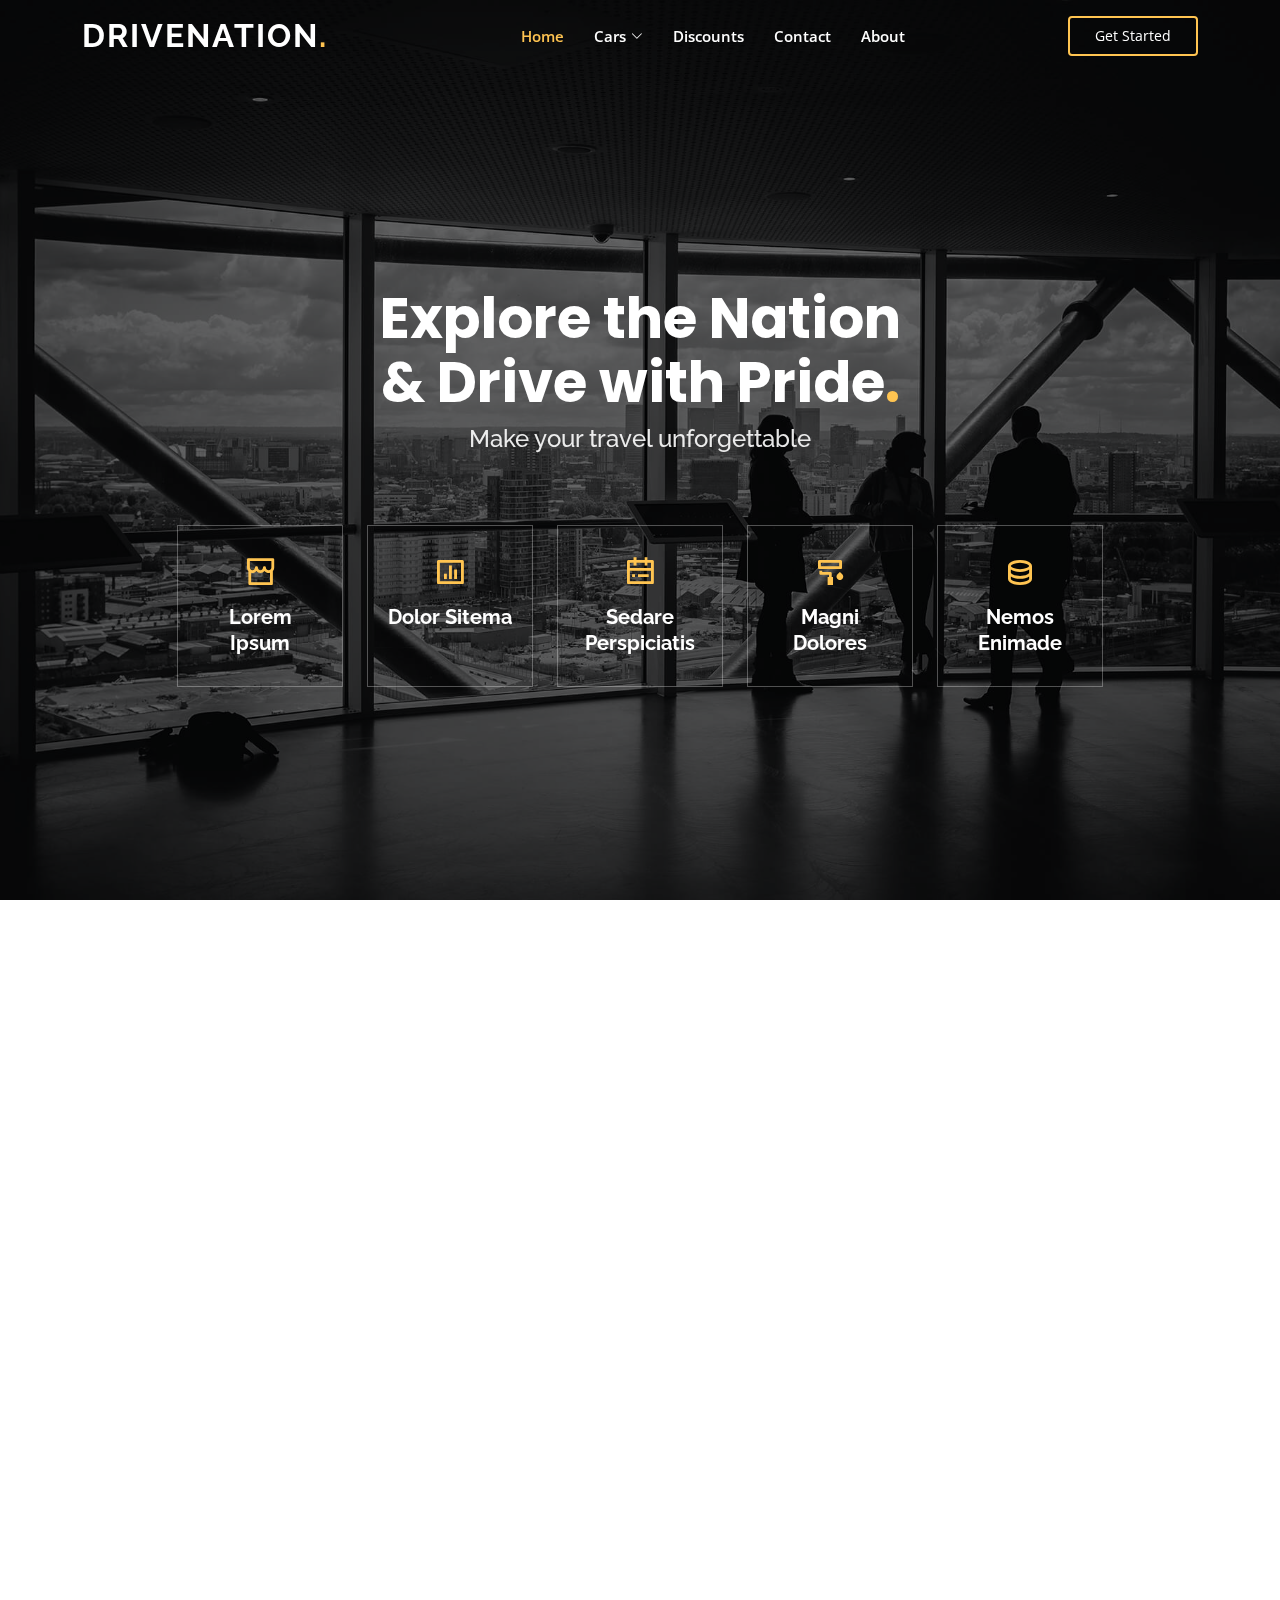
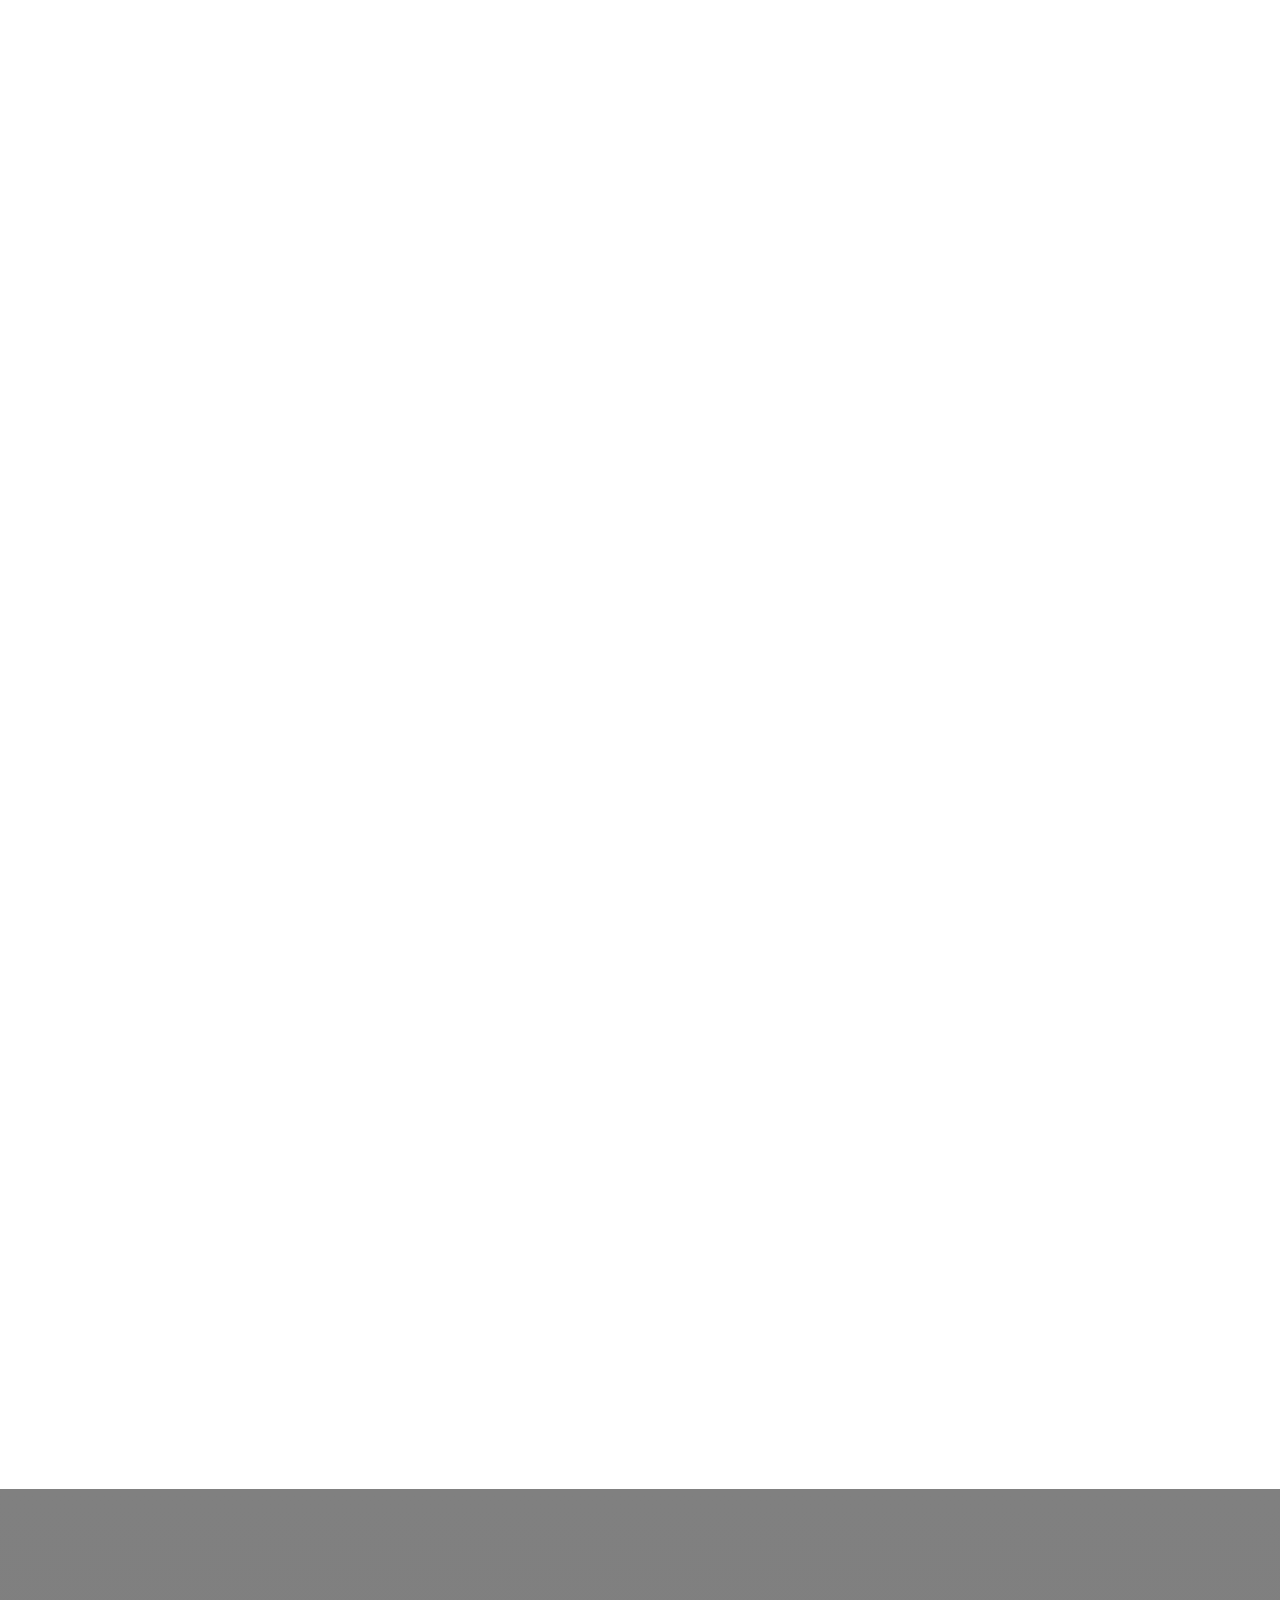
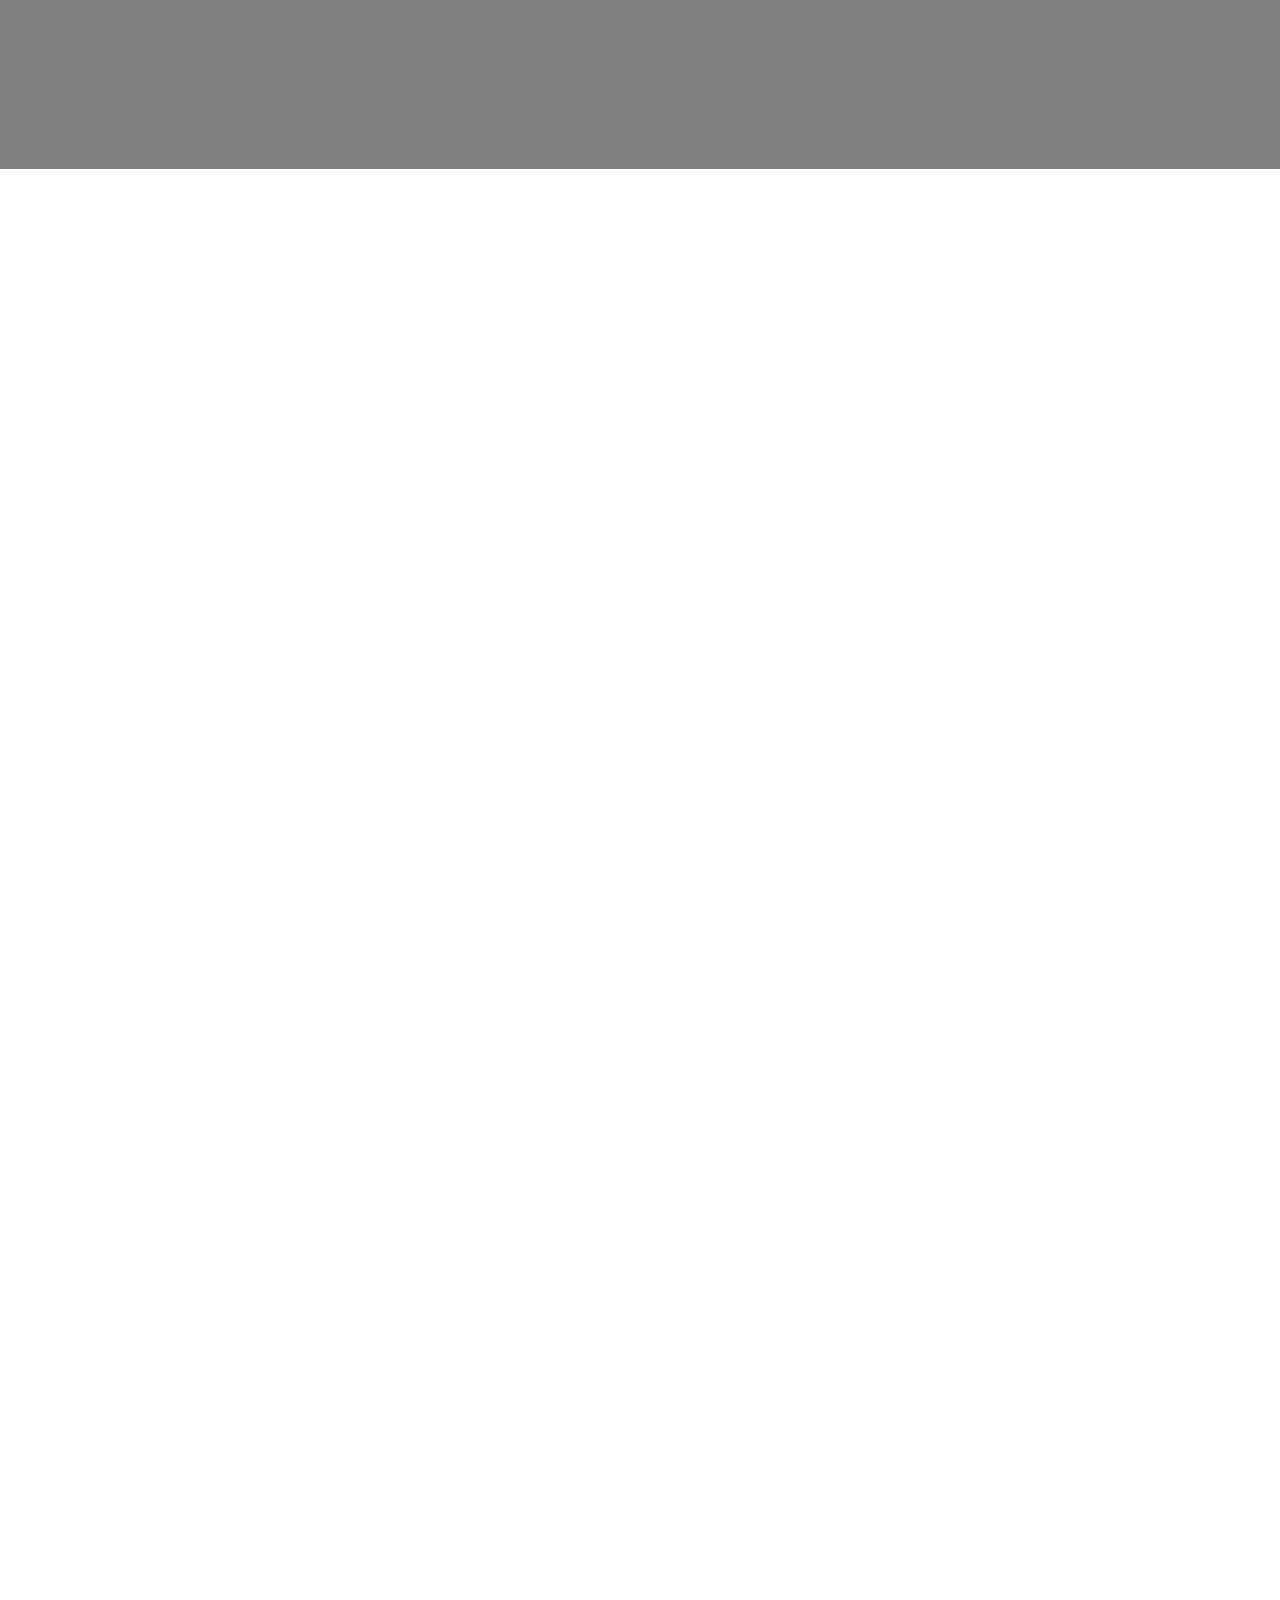
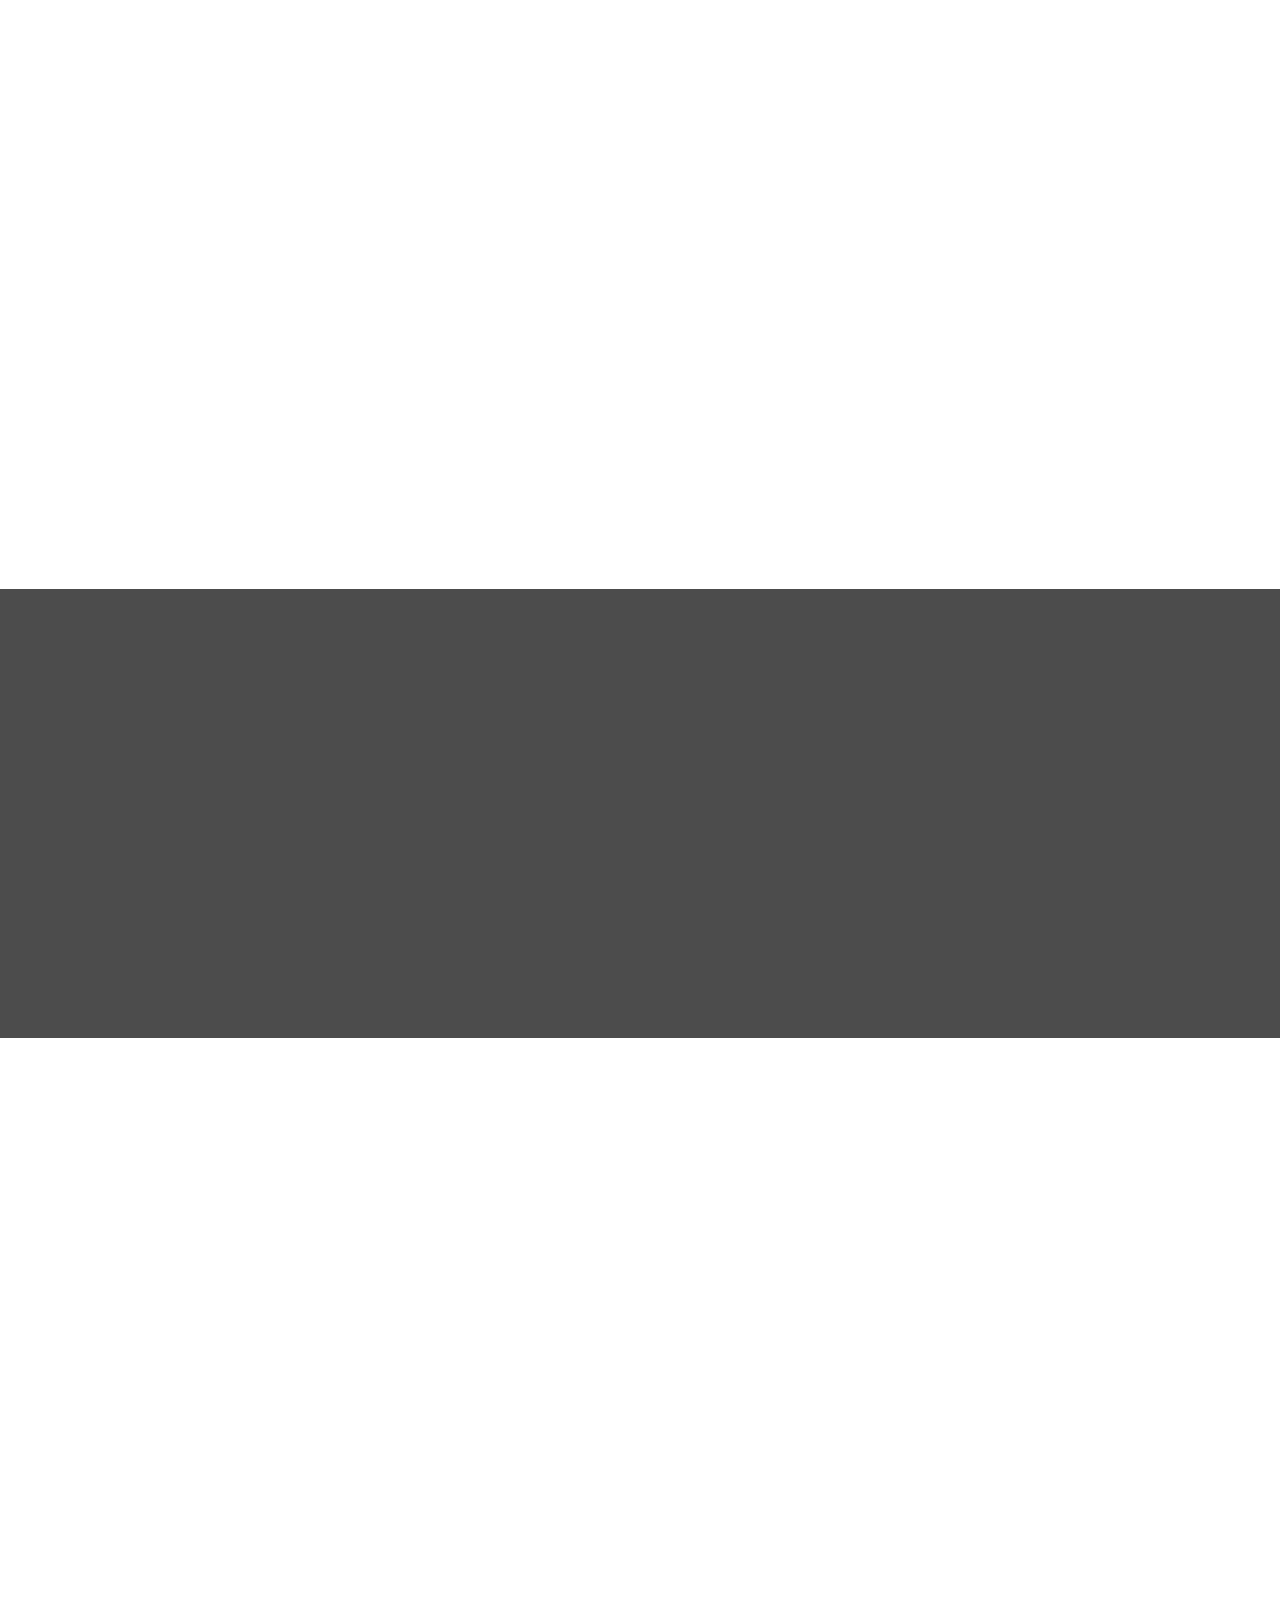
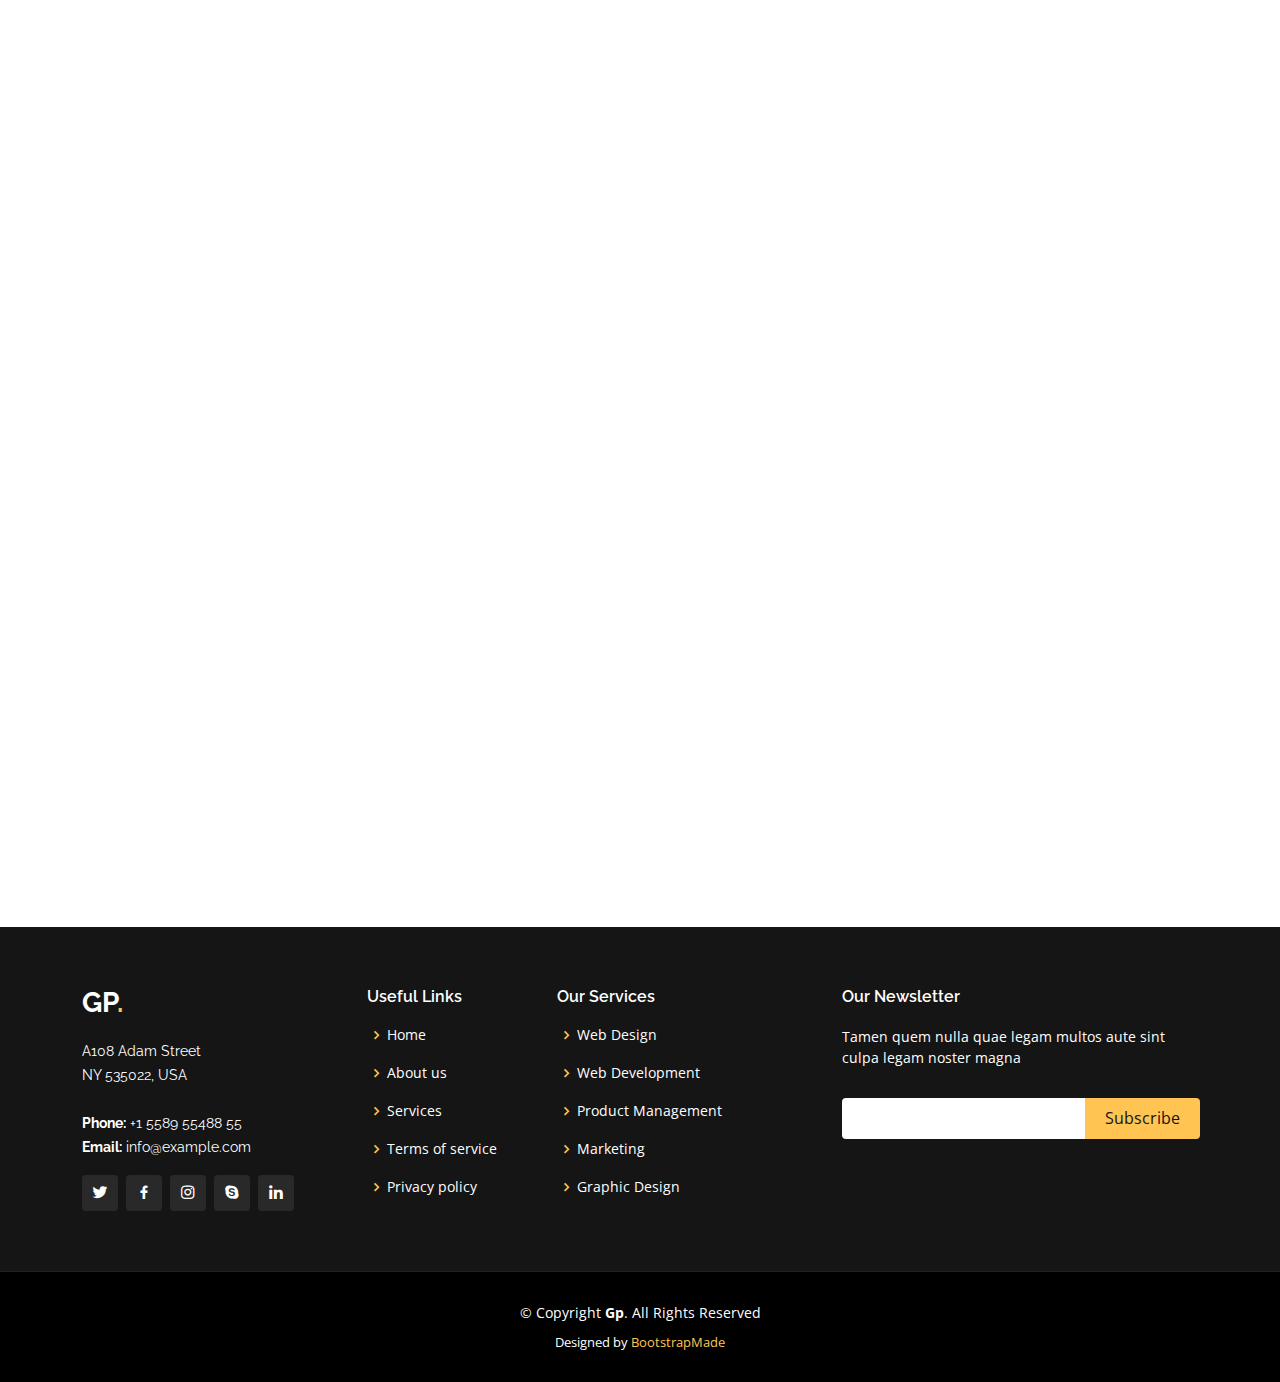
==== landingPageTemplate/index.html @ 767bc6c0 "Added Bootstrap for Landing Page" ====
<!DOCTYPE html>
<html lang="en">

<head>
  <meta charset="utf-8">
  <meta content="width=device-width, initial-scale=1.0" name="viewport">

  <title>Gp Bootstrap Template - Index</title>
  <meta content="" name="description">
  <meta content="" name="keywords">

  <!-- Favicons -->
  <link href="assets/img/favicon.png" rel="icon">
  <link href="assets/img/apple-touch-icon.png" rel="apple-touch-icon">

  <!-- Google Fonts -->
  <link href="https://fonts.googleapis.com/css?family=Open+Sans:300,300i,400,400i,600,600i,700,700i|Raleway:300,300i,400,400i,500,500i,600,600i,700,700i|Poppins:300,300i,400,400i,500,500i,600,600i,700,700i" rel="stylesheet">

  <!-- Vendor CSS Files -->
  <link href="assets/vendor/aos/aos.css" rel="stylesheet">
  <link href="assets/vendor/bootstrap/css/bootstrap.min.css" rel="stylesheet">
  <link href="assets/vendor/bootstrap-icons/bootstrap-icons.css" rel="stylesheet">
  <link href="assets/vendor/boxicons/css/boxicons.min.css" rel="stylesheet">
  <link href="assets/vendor/glightbox/css/glightbox.min.css" rel="stylesheet">
  <link href="assets/vendor/remixicon/remixicon.css" rel="stylesheet">
  <link href="assets/vendor/swiper/swiper-bundle.min.css" rel="stylesheet">

  <!-- Template Main CSS File -->
  <link href="assets/css/style.css" rel="stylesheet">

  <!-- =======================================================
  * Template Name: Gp
  * Updated: Mar 10 2023 with Bootstrap v5.2.3
  * Template URL: https://bootstrapmade.com/gp-free-multipurpose-html-bootstrap-template/
  * Author: BootstrapMade.com
  * License: https://bootstrapmade.com/license/
  ======================================================== -->
</head>

<body>

  <!-- ======= Header ======= -->
  <header id="header" class="fixed-top ">
    <div class="container d-flex align-items-center justify-content-lg-between">

      <h1 class="logo me-auto me-lg-0"><a href="index.html">DRIVENATION<span>.</span></a></h1>
      <!-- Uncomment below if you prefer to use an image logo -->
      <!-- <a href="index.html" class="logo me-auto me-lg-0"><img src="assets/img/logo.png" alt="" class="img-fluid"></a>-->

      <!--<nav id="navbar" class="navbar order-last order-lg-0">
        <ul>
          <li><a class="nav-link scrollto active" href="#hero">Home</a></li>
          <li><a class="nav-link scrollto" href="#about">About</a></li>
          <li><a class="nav-link scrollto" href="#services">Services</a></li>
          <li><a class="nav-link scrollto " href="#portfolio">Portfolio</a></li>
          <li><a class="nav-link scrollto" href="#team">Team</a></li>
          <li class="dropdown"><a href="#"><span>Drop Down</span> <i class="bi bi-chevron-down"></i></a>
            <ul>
              <li><a href="#">Drop Down 1</a></li>
              <li class="dropdown"><a href="#"><span>Deep Drop Down</span> <i class="bi bi-chevron-right"></i></a>
                <ul>
                  <li><a href="#">Deep Drop Down 1</a></li>
                  <li><a href="#">Deep Drop Down 2</a></li>
                  <li><a href="#">Deep Drop Down 3</a></li>
                  <li><a href="#">Deep Drop Down 4</a></li>
                  <li><a href="#">Deep Drop Down 5</a></li>
                </ul>
              </li>
              <li><a href="#">Drop Down 2</a></li>
              <li><a href="#">Drop Down 3</a></li>
              <li><a href="#">Drop Down 4</a></li>
            </ul>
          </li>
          <li><a class="nav-link scrollto" href="#contact">Contact</a></li>
        </ul>
        <i class="bi bi-list mobile-nav-toggle"></i>
      </nav> --> <!-- .navbar -->

      <!--<a href="#about" class="get-started-btn scrollto">Get Started</a>-->

    <!--</div>-->
 <!--  </header>End Header  ovdje je kraj njihovog-->
 <!--kako sam ja zamislila sad nase-->

      <nav id="navbar" class="navbar order-last order-lg-0">
        <ul>
          <li><a class="nav-link scrollto active" href="#hero">Home</a></li>
          <li class="dropdown"><a href="#"><span>Cars</span> <i class="bi bi-chevron-down"></i></a>
            <ul>
              <li><a href="#">Hatchback</a></li>
              <li><a href="#">Sedan</a></li>
              <li><a href="#">Wagon</a></li>
              <li><a href="#">Minivan</a></li>
              <li><a href="#">SUV</a></li>
            </ul>
          </li>
          <li><a class="nav-link scrollto " href="#discounts">Discounts</a></li>
          <li><a class="nav-link scrollto" href="#contact">Contact</a></li>
          <li><a class="nav-link scrollto" href="#about">About</a></li>
        </ul>
        <i class="bi bi-list mobile-nav-toggle"></i>
      </nav> <!-- .navbar -->

      <a href="#about" class="get-started-btn scrollto">Get Started</a>

    </div>
</header> <!-- End Header-->

  <!-- ======= Hero Section ======= -->
  <section id="hero" class="d-flex align-items-center justify-content-center">
    <div class="container" data-aos="fade-up">

      <div class="row justify-content-center" data-aos="fade-up" data-aos-delay="150">
        <div class="col-xl-6 col-lg-8">
          <h1>Explore the Nation & Drive with Pride<span>.</span></h1>
          <h2>Make your travel unforgettable</h2>
        </div>
      </div>

      <div class="row gy-4 mt-5 justify-content-center" data-aos="zoom-in" data-aos-delay="250">
        <div class="col-xl-2 col-md-4">
          <div class="icon-box">
            <i class="ri-store-line"></i>
            <h3><a href="">Lorem Ipsum</a></h3>
          </div>
        </div>
        <div class="col-xl-2 col-md-4">
          <div class="icon-box">
            <i class="ri-bar-chart-box-line"></i>
            <h3><a href="">Dolor Sitema</a></h3>
          </div>
        </div>
        <div class="col-xl-2 col-md-4">
          <div class="icon-box">
            <i class="ri-calendar-todo-line"></i>
            <h3><a href="">Sedare Perspiciatis</a></h3>
          </div>
        </div>
        <div class="col-xl-2 col-md-4">
          <div class="icon-box">
            <i class="ri-paint-brush-line"></i>
            <h3><a href="">Magni Dolores</a></h3>
          </div>
        </div>
        <div class="col-xl-2 col-md-4">
          <div class="icon-box">
            <i class="ri-database-2-line"></i>
            <h3><a href="">Nemos Enimade</a></h3>
          </div>
        </div>
      </div>

    </div>
  </section><!-- End Hero -->

  <main id="main">

    <!-- ======= About Section ======= -->
    <section id="about" class="about">
      <div class="container" data-aos="fade-up">

        <div class="row">
          <div class="col-lg-6 order-1 order-lg-2" data-aos="fade-left" data-aos-delay="100">
            <img src="assets/img/about.jpg" class="img-fluid" alt="">
          </div>
          <div class="col-lg-6 pt-4 pt-lg-0 order-2 order-lg-1 content" data-aos="fade-right" data-aos-delay="100">
            <h3>Voluptatem dignissimos provident quasi corporis voluptates sit assumenda.</h3>
            <p class="fst-italic">
              Lorem ipsum dolor sit amet, consectetur adipiscing elit, sed do eiusmod tempor incididunt ut labore et dolore
              magna aliqua.
            </p>
            <ul>
              <li><i class="ri-check-double-line"></i> Ullamco laboris nisi ut aliquip ex ea commodo consequat.</li>
              <li><i class="ri-check-double-line"></i> Duis aute irure dolor in reprehenderit in voluptate velit.</li>
              <li><i class="ri-check-double-line"></i> Ullamco laboris nisi ut aliquip ex ea commodo consequat. Duis aute irure dolor in reprehenderit in voluptate trideta storacalaperda mastiro dolore eu fugiat nulla pariatur.</li>
            </ul>
            <p>
              Ullamco laboris nisi ut aliquip ex ea commodo consequat. Duis aute irure dolor in reprehenderit in voluptate
              velit esse cillum dolore eu fugiat nulla pariatur. Excepteur sint occaecat cupidatat non proident
            </p>
          </div>
        </div>

      </div>
    </section><!-- End About Section -->

    <!-- ======= Clients Section ======= -->
    <section id="clients" class="clients">
      <div class="container" data-aos="zoom-in">

        <div class="clients-slider swiper">
          <div class="swiper-wrapper align-items-center">
            <div class="swiper-slide"><img src="assets/img/clients/client-1.png" class="img-fluid" alt=""></div>
            <div class="swiper-slide"><img src="assets/img/clients/client-2.png" class="img-fluid" alt=""></div>
            <div class="swiper-slide"><img src="assets/img/clients/client-3.png" class="img-fluid" alt=""></div>
            <div class="swiper-slide"><img src="assets/img/clients/client-4.png" class="img-fluid" alt=""></div>
            <div class="swiper-slide"><img src="assets/img/clients/client-5.png" class="img-fluid" alt=""></div>
            <div class="swiper-slide"><img src="assets/img/clients/client-6.png" class="img-fluid" alt=""></div>
            <div class="swiper-slide"><img src="assets/img/clients/client-7.png" class="img-fluid" alt=""></div>
            <div class="swiper-slide"><img src="assets/img/clients/client-8.png" class="img-fluid" alt=""></div>
          </div>
          <div class="swiper-pagination"></div>
        </div>

      </div>
    </section><!-- End Clients Section -->

    <!-- ======= Features Section ======= -->
    <section id="features" class="features">
      <div class="container" data-aos="fade-up">

        <div class="row">
          <div class="image col-lg-6" style='background-image: url("assets/img/features.jpg");' data-aos="fade-right"></div>
          <div class="col-lg-6" data-aos="fade-left" data-aos-delay="100">
            <div class="icon-box mt-5 mt-lg-0" data-aos="zoom-in" data-aos-delay="150">
              <i class="bx bx-receipt"></i>
              <h4>Est labore ad</h4>
              <p>Consequuntur sunt aut quasi enim aliquam quae harum pariatur laboris nisi ut aliquip</p>
            </div>
            <div class="icon-box mt-5" data-aos="zoom-in" data-aos-delay="150">
              <i class="bx bx-cube-alt"></i>
              <h4>Harum esse qui</h4>
              <p>Excepteur sint occaecat cupidatat non proident, sunt in culpa qui officia deserunt</p>
            </div>
            <div class="icon-box mt-5" data-aos="zoom-in" data-aos-delay="150">
              <i class="bx bx-images"></i>
              <h4>Aut occaecati</h4>
              <p>Aut suscipit aut cum nemo deleniti aut omnis. Doloribus ut maiores omnis facere</p>
            </div>
            <div class="icon-box mt-5" data-aos="zoom-in" data-aos-delay="150">
              <i class="bx bx-shield"></i>
              <h4>Beatae veritatis</h4>
              <p>Expedita veritatis consequuntur nihil tempore laudantium vitae denat pacta</p>
            </div>
          </div>
        </div>

      </div>
    </section><!-- End Features Section -->

    <!-- ======= Services Section ======= -->
    <section id="services" class="services">
      <div class="container" data-aos="fade-up">

        <div class="section-title">
          <h2>Services</h2>
          <p>Check our Services</p>
        </div>

        <div class="row">
          <div class="col-lg-4 col-md-6 d-flex align-items-stretch" data-aos="zoom-in" data-aos-delay="100">
            <div class="icon-box">
              <div class="icon"><i class="bx bxl-dribbble"></i></div>
              <h4><a href="">Lorem Ipsum</a></h4>
              <p>Voluptatum deleniti atque corrupti quos dolores et quas molestias excepturi</p>
            </div>
          </div>

          <div class="col-lg-4 col-md-6 d-flex align-items-stretch mt-4 mt-md-0" data-aos="zoom-in" data-aos-delay="200">
            <div class="icon-box">
              <div class="icon"><i class="bx bx-file"></i></div>
              <h4><a href="">Sed ut perspiciatis</a></h4>
              <p>Duis aute irure dolor in reprehenderit in voluptate velit esse cillum dolore</p>
            </div>
          </div>

          <div class="col-lg-4 col-md-6 d-flex align-items-stretch mt-4 mt-lg-0" data-aos="zoom-in" data-aos-delay="300">
            <div class="icon-box">
              <div class="icon"><i class="bx bx-tachometer"></i></div>
              <h4><a href="">Magni Dolores</a></h4>
              <p>Excepteur sint occaecat cupidatat non proident, sunt in culpa qui officia</p>
            </div>
          </div>

          <div class="col-lg-4 col-md-6 d-flex align-items-stretch mt-4" data-aos="zoom-in" data-aos-delay="100">
            <div class="icon-box">
              <div class="icon"><i class="bx bx-world"></i></div>
              <h4><a href="">Nemo Enim</a></h4>
              <p>At vero eos et accusamus et iusto odio dignissimos ducimus qui blanditiis</p>
            </div>
          </div>

          <div class="col-lg-4 col-md-6 d-flex align-items-stretch mt-4" data-aos="zoom-in" data-aos-delay="200">
            <div class="icon-box">
              <div class="icon"><i class="bx bx-slideshow"></i></div>
              <h4><a href="">Dele cardo</a></h4>
              <p>Quis consequatur saepe eligendi voluptatem consequatur dolor consequuntur</p>
            </div>
          </div>

          <div class="col-lg-4 col-md-6 d-flex align-items-stretch mt-4" data-aos="zoom-in" data-aos-delay="300">
            <div class="icon-box">
              <div class="icon"><i class="bx bx-arch"></i></div>
              <h4><a href="">Divera don</a></h4>
              <p>Modi nostrum vel laborum. Porro fugit error sit minus sapiente sit aspernatur</p>
            </div>
          </div>

        </div>

      </div>
    </section><!-- End Services Section -->

    <!-- ======= Cta Section ======= -->
    <section id="cta" class="cta">
      <div class="container" data-aos="zoom-in">

        <div class="text-center">
          <h3>Call To Action</h3>
          <p> Duis aute irure dolor in reprehenderit in voluptate velit esse cillum dolore eu fugiat nulla pariatur. Excepteur sint occaecat cupidatat non proident, sunt in culpa qui officia deserunt mollit anim id est laborum.</p>
          <a class="cta-btn" href="#">Call To Action</a>
        </div>

      </div>
    </section><!-- End Cta Section -->

    <!-- ======= Portfolio Section ======= -->
    <section id="portfolio" class="portfolio">
      <div class="container" data-aos="fade-up">

        <div class="section-title">
          <h2>Portfolio</h2>
          <p>Check our Portfolio</p>
        </div>

        <div class="row" data-aos="fade-up" data-aos-delay="100">
          <div class="col-lg-12 d-flex justify-content-center">
            <ul id="portfolio-flters">
              <li data-filter="*" class="filter-active">All</li>
              <li data-filter=".filter-app">App</li>
              <li data-filter=".filter-card">Card</li>
              <li data-filter=".filter-web">Web</li>
            </ul>
          </div>
        </div>

        <div class="row portfolio-container" data-aos="fade-up" data-aos-delay="200">

          <div class="col-lg-4 col-md-6 portfolio-item filter-app">
            <div class="portfolio-wrap">
              <img src="assets/img/portfolio/portfolio-1.jpg" class="img-fluid" alt="">
              <div class="portfolio-info">
                <h4>App 1</h4>
                <p>App</p>
                <div class="portfolio-links">
                  <a href="assets/img/portfolio/portfolio-1.jpg" data-gallery="portfolioGallery" class="portfolio-lightbox" title="App 1"><i class="bx bx-plus"></i></a>
                  <a href="portfolio-details.html" title="More Details"><i class="bx bx-link"></i></a>
                </div>
              </div>
            </div>
          </div>

          <div class="col-lg-4 col-md-6 portfolio-item filter-web">
            <div class="portfolio-wrap">
              <img src="assets/img/portfolio/portfolio-2.jpg" class="img-fluid" alt="">
              <div class="portfolio-info">
                <h4>Web 3</h4>
                <p>Web</p>
                <div class="portfolio-links">
                  <a href="assets/img/portfolio/portfolio-2.jpg" data-gallery="portfolioGallery" class="portfolio-lightbox" title="Web 3"><i class="bx bx-plus"></i></a>
                  <a href="portfolio-details.html" title="More Details"><i class="bx bx-link"></i></a>
                </div>
              </div>
            </div>
          </div>

          <div class="col-lg-4 col-md-6 portfolio-item filter-app">
            <div class="portfolio-wrap">
              <img src="assets/img/portfolio/portfolio-3.jpg" class="img-fluid" alt="">
              <div class="portfolio-info">
                <h4>App 2</h4>
                <p>App</p>
                <div class="portfolio-links">
                  <a href="assets/img/portfolio/portfolio-3.jpg" data-gallery="portfolioGallery" class="portfolio-lightbox" title="App 2"><i class="bx bx-plus"></i></a>
                  <a href="portfolio-details.html" title="More Details"><i class="bx bx-link"></i></a>
                </div>
              </div>
            </div>
          </div>

          <div class="col-lg-4 col-md-6 portfolio-item filter-card">
            <div class="portfolio-wrap">
              <img src="assets/img/portfolio/portfolio-4.jpg" class="img-fluid" alt="">
              <div class="portfolio-info">
                <h4>Card 2</h4>
                <p>Card</p>
                <div class="portfolio-links">
                  <a href="assets/img/portfolio/portfolio-4.jpg" data-gallery="portfolioGallery" class="portfolio-lightbox" title="Card 2"><i class="bx bx-plus"></i></a>
                  <a href="portfolio-details.html" title="More Details"><i class="bx bx-link"></i></a>
                </div>
              </div>
            </div>
          </div>

          <div class="col-lg-4 col-md-6 portfolio-item filter-web">
            <div class="portfolio-wrap">
              <img src="assets/img/portfolio/portfolio-5.jpg" class="img-fluid" alt="">
              <div class="portfolio-info">
                <h4>Web 2</h4>
                <p>Web</p>
                <div class="portfolio-links">
                  <a href="assets/img/portfolio/portfolio-5.jpg" data-gallery="portfolioGallery" class="portfolio-lightbox" title="Web 2"><i class="bx bx-plus"></i></a>
                  <a href="portfolio-details.html" title="More Details"><i class="bx bx-link"></i></a>
                </div>
              </div>
            </div>
          </div>

          <div class="col-lg-4 col-md-6 portfolio-item filter-app">
            <div class="portfolio-wrap">
              <img src="assets/img/portfolio/portfolio-6.jpg" class="img-fluid" alt="">
              <div class="portfolio-info">
                <h4>App 3</h4>
                <p>App</p>
                <div class="portfolio-links">
                  <a href="assets/img/portfolio/portfolio-6.jpg" data-gallery="portfolioGallery" class="portfolio-lightbox" title="App 3"><i class="bx bx-plus"></i></a>
                  <a href="portfolio-details.html" title="More Details"><i class="bx bx-link"></i></a>
                </div>
              </div>
            </div>
          </div>

          <div class="col-lg-4 col-md-6 portfolio-item filter-card">
            <div class="portfolio-wrap">
              <img src="assets/img/portfolio/portfolio-7.jpg" class="img-fluid" alt="">
              <div class="portfolio-info">
                <h4>Card 1</h4>
                <p>Card</p>
                <div class="portfolio-links">
                  <a href="assets/img/portfolio/portfolio-7.jpg" data-gallery="portfolioGallery" class="portfolio-lightbox" title="Card 1"><i class="bx bx-plus"></i></a>
                  <a href="portfolio-details.html" title="More Details"><i class="bx bx-link"></i></a>
                </div>
              </div>
            </div>
          </div>

          <div class="col-lg-4 col-md-6 portfolio-item filter-card">
            <div class="portfolio-wrap">
              <img src="assets/img/portfolio/portfolio-8.jpg" class="img-fluid" alt="">
              <div class="portfolio-info">
                <h4>Card 3</h4>
                <p>Card</p>
                <div class="portfolio-links">
                  <a href="assets/img/portfolio/portfolio-8.jpg" data-gallery="portfolioGallery" class="portfolio-lightbox" title="Card 3"><i class="bx bx-plus"></i></a>
                  <a href="portfolio-details.html" title="More Details"><i class="bx bx-link"></i></a>
                </div>
              </div>
            </div>
          </div>

          <div class="col-lg-4 col-md-6 portfolio-item filter-web">
            <div class="portfolio-wrap">
              <img src="assets/img/portfolio/portfolio-9.jpg" class="img-fluid" alt="">
              <div class="portfolio-info">
                <h4>Web 3</h4>
                <p>Web</p>
                <div class="portfolio-links">
                  <a href="assets/img/portfolio/portfolio-9.jpg" data-gallery="portfolioGallery" class="portfolio-lightbox" title="Web 3"><i class="bx bx-plus"></i></a>
                  <a href="portfolio-details.html" title="More Details"><i class="bx bx-link"></i></a>
                </div>
              </div>
            </div>
          </div>

        </div>

      </div>
    </section><!-- End Portfolio Section -->

    <!-- ======= Counts Section ======= -->
    <section id="counts" class="counts">
      <div class="container" data-aos="fade-up">

        <div class="row no-gutters">
          <div class="image col-xl-5 d-flex align-items-stretch justify-content-center justify-content-lg-start" data-aos="fade-right" data-aos-delay="100"></div>
          <div class="col-xl-7 ps-0 ps-lg-5 pe-lg-1 d-flex align-items-stretch" data-aos="fade-left" data-aos-delay="100">
            <div class="content d-flex flex-column justify-content-center">
              <h3>Voluptatem dignissimos provident quasi</h3>
              <p>
                Lorem ipsum dolor sit amet, consectetur adipiscing elit, sed do eiusmod tempor incididunt ut labore et dolore magna aliqua. Duis aute irure dolor in reprehenderit
              </p>
              <div class="row">
                <div class="col-md-6 d-md-flex align-items-md-stretch">
                  <div class="count-box">
                    <i class="bi bi-emoji-smile"></i>
                    <span data-purecounter-start="0" data-purecounter-end="65" data-purecounter-duration="2" class="purecounter"></span>
                    <p><strong>Happy Clients</strong> consequuntur voluptas nostrum aliquid ipsam architecto ut.</p>
                  </div>
                </div>

                <div class="col-md-6 d-md-flex align-items-md-stretch">
                  <div class="count-box">
                    <i class="bi bi-journal-richtext"></i>
                    <span data-purecounter-start="0" data-purecounter-end="85" data-purecounter-duration="2" class="purecounter"></span>
                    <p><strong>Projects</strong> adipisci atque cum quia aspernatur totam laudantium et quia dere tan</p>
                  </div>
                </div>

                <div class="col-md-6 d-md-flex align-items-md-stretch">
                  <div class="count-box">
                    <i class="bi bi-clock"></i>
                    <span data-purecounter-start="0" data-purecounter-end="35" data-purecounter-duration="4" class="purecounter"></span>
                    <p><strong>Years of experience</strong> aut commodi quaerat modi aliquam nam ducimus aut voluptate non vel</p>
                  </div>
                </div>

                <div class="col-md-6 d-md-flex align-items-md-stretch">
                  <div class="count-box">
                    <i class="bi bi-award"></i>
                    <span data-purecounter-start="0" data-purecounter-end="20" data-purecounter-duration="4" class="purecounter"></span>
                    <p><strong>Awards</strong> rerum asperiores dolor alias quo reprehenderit eum et nemo pad der</p>
                  </div>
                </div>
              </div>
            </div><!-- End .content-->
          </div>
        </div>

      </div>
    </section><!-- End Counts Section -->

    <!-- ======= Testimonials Section ======= -->
    <section id="testimonials" class="testimonials">
      <div class="container" data-aos="zoom-in">

        <div class="testimonials-slider swiper" data-aos="fade-up" data-aos-delay="100">
          <div class="swiper-wrapper">

            <div class="swiper-slide">
              <div class="testimonial-item">
                <img src="assets/img/testimonials/testimonials-1.jpg" class="testimonial-img" alt="">
                <h3>Saul Goodman</h3>
                <h4>Ceo &amp; Founder</h4>
                <p>
                  <i class="bx bxs-quote-alt-left quote-icon-left"></i>
                  Proin iaculis purus consequat sem cure digni ssim donec porttitora entum suscipit rhoncus. Accusantium quam, ultricies eget id, aliquam eget nibh et. Maecen aliquam, risus at semper.
                  <i class="bx bxs-quote-alt-right quote-icon-right"></i>
                </p>
              </div>
            </div><!-- End testimonial item -->

            <div class="swiper-slide">
              <div class="testimonial-item">
                <img src="assets/img/testimonials/testimonials-2.jpg" class="testimonial-img" alt="">
                <h3>Sara Wilsson</h3>
                <h4>Designer</h4>
                <p>
                  <i class="bx bxs-quote-alt-left quote-icon-left"></i>
                  Export tempor illum tamen malis malis eram quae irure esse labore quem cillum quid cillum eram malis quorum velit fore eram velit sunt aliqua noster fugiat irure amet legam anim culpa.
                  <i class="bx bxs-quote-alt-right quote-icon-right"></i>
                </p>
              </div>
            </div><!-- End testimonial item -->

            <div class="swiper-slide">
              <div class="testimonial-item">
                <img src="assets/img/testimonials/testimonials-3.jpg" class="testimonial-img" alt="">
                <h3>Jena Karlis</h3>
                <h4>Store Owner</h4>
                <p>
                  <i class="bx bxs-quote-alt-left quote-icon-left"></i>
                  Enim nisi quem export duis labore cillum quae magna enim sint quorum nulla quem veniam duis minim tempor labore quem eram duis noster aute amet eram fore quis sint minim.
                  <i class="bx bxs-quote-alt-right quote-icon-right"></i>
                </p>
              </div>
            </div><!-- End testimonial item -->

            <div class="swiper-slide">
              <div class="testimonial-item">
                <img src="assets/img/testimonials/testimonials-4.jpg" class="testimonial-img" alt="">
                <h3>Matt Brandon</h3>
                <h4>Freelancer</h4>
                <p>
                  <i class="bx bxs-quote-alt-left quote-icon-left"></i>
                  Fugiat enim eram quae cillum dolore dolor amet nulla culpa multos export minim fugiat minim velit minim dolor enim duis veniam ipsum anim magna sunt elit fore quem dolore labore illum veniam.
                  <i class="bx bxs-quote-alt-right quote-icon-right"></i>
                </p>
              </div>
            </div><!-- End testimonial item -->

            <div class="swiper-slide">
              <div class="testimonial-item">
                <img src="assets/img/testimonials/testimonials-5.jpg" class="testimonial-img" alt="">
                <h3>John Larson</h3>
                <h4>Entrepreneur</h4>
                <p>
                  <i class="bx bxs-quote-alt-left quote-icon-left"></i>
                  Quis quorum aliqua sint quem legam fore sunt eram irure aliqua veniam tempor noster veniam enim culpa labore duis sunt culpa nulla illum cillum fugiat legam esse veniam culpa fore nisi cillum quid.
                  <i class="bx bxs-quote-alt-right quote-icon-right"></i>
                </p>
              </div>
            </div><!-- End testimonial item -->
          </div>
          <div class="swiper-pagination"></div>
        </div>

      </div>
    </section><!-- End Testimonials Section -->

    <!-- ======= Team Section ======= -->
    <section id="team" class="team">
      <div class="container" data-aos="fade-up">

        <div class="section-title">
          <h2>Team</h2>
          <p>Check our Team</p>
        </div>

        <div class="row">

          <div class="col-lg-3 col-md-6 d-flex align-items-stretch">
            <div class="member" data-aos="fade-up" data-aos-delay="100">
              <div class="member-img">
                <img src="assets/img/team/team-1.jpg" class="img-fluid" alt="">
                <div class="social">
                  <a href=""><i class="bi bi-twitter"></i></a>
                  <a href=""><i class="bi bi-facebook"></i></a>
                  <a href=""><i class="bi bi-instagram"></i></a>
                  <a href=""><i class="bi bi-linkedin"></i></a>
                </div>
              </div>
              <div class="member-info">
                <h4>Walter White</h4>
                <span>Chief Executive Officer</span>
              </div>
            </div>
          </div>

          <div class="col-lg-3 col-md-6 d-flex align-items-stretch">
            <div class="member" data-aos="fade-up" data-aos-delay="200">
              <div class="member-img">
                <img src="assets/img/team/team-2.jpg" class="img-fluid" alt="">
                <div class="social">
                  <a href=""><i class="bi bi-twitter"></i></a>
                  <a href=""><i class="bi bi-facebook"></i></a>
                  <a href=""><i class="bi bi-instagram"></i></a>
                  <a href=""><i class="bi bi-linkedin"></i></a>
                </div>
              </div>
              <div class="member-info">
                <h4>Sarah Jhonson</h4>
                <span>Product Manager</span>
              </div>
            </div>
          </div>

          <div class="col-lg-3 col-md-6 d-flex align-items-stretch">
            <div class="member" data-aos="fade-up" data-aos-delay="300">
              <div class="member-img">
                <img src="assets/img/team/team-3.jpg" class="img-fluid" alt="">
                <div class="social">
                  <a href=""><i class="bi bi-twitter"></i></a>
                  <a href=""><i class="bi bi-facebook"></i></a>
                  <a href=""><i class="bi bi-instagram"></i></a>
                  <a href=""><i class="bi bi-linkedin"></i></a>
                </div>
              </div>
              <div class="member-info">
                <h4>William Anderson</h4>
                <span>CTO</span>
              </div>
            </div>
          </div>

          <div class="col-lg-3 col-md-6 d-flex align-items-stretch">
            <div class="member" data-aos="fade-up" data-aos-delay="400">
              <div class="member-img">
                <img src="assets/img/team/team-4.jpg" class="img-fluid" alt="">
                <div class="social">
                  <a href=""><i class="bi bi-twitter"></i></a>
                  <a href=""><i class="bi bi-facebook"></i></a>
                  <a href=""><i class="bi bi-instagram"></i></a>
                  <a href=""><i class="bi bi-linkedin"></i></a>
                </div>
              </div>
              <div class="member-info">
                <h4>Amanda Jepson</h4>
                <span>Accountant</span>
              </div>
            </div>
          </div>

        </div>

      </div>
    </section><!-- End Team Section -->

    <!-- ======= Contact Section ======= -->
    <section id="contact" class="contact">
      <div class="container" data-aos="fade-up">

        <div class="section-title">
          <h2>Contact</h2>
          <p>Contact Us</p>
        </div>

        <div>
          <iframe style="border:0; width: 100%; height: 270px;" src="https://www.google.com/maps/embed?pb=!1m14!1m8!1m3!1d12097.433213460943!2d-74.0062269!3d40.7101282!3m2!1i1024!2i768!4f13.1!3m3!1m2!1s0x0%3A0xb89d1fe6bc499443!2sDowntown+Conference+Center!5e0!3m2!1smk!2sbg!4v1539943755621" frameborder="0" allowfullscreen></iframe>
        </div>

        <div class="row mt-5">

          <div class="col-lg-4">
            <div class="info">
              <div class="address">
                <i class="bi bi-geo-alt"></i>
                <h4>Location:</h4>
                <p>A108 Adam Street, New York, NY 535022</p>
              </div>

              <div class="email">
                <i class="bi bi-envelope"></i>
                <h4>Email:</h4>
                <p>info@example.com</p>
              </div>

              <div class="phone">
                <i class="bi bi-phone"></i>
                <h4>Call:</h4>
                <p>+1 5589 55488 55s</p>
              </div>

            </div>

          </div>

          <div class="col-lg-8 mt-5 mt-lg-0">

            <form action="forms/contact.php" method="post" role="form" class="php-email-form">
              <div class="row">
                <div class="col-md-6 form-group">
                  <input type="text" name="name" class="form-control" id="name" placeholder="Your Name" required>
                </div>
                <div class="col-md-6 form-group mt-3 mt-md-0">
                  <input type="email" class="form-control" name="email" id="email" placeholder="Your Email" required>
                </div>
              </div>
              <div class="form-group mt-3">
                <input type="text" class="form-control" name="subject" id="subject" placeholder="Subject" required>
              </div>
              <div class="form-group mt-3">
                <textarea class="form-control" name="message" rows="5" placeholder="Message" required></textarea>
              </div>
              <div class="my-3">
                <div class="loading">Loading</div>
                <div class="error-message"></div>
                <div class="sent-message">Your message has been sent. Thank you!</div>
              </div>
              <div class="text-center"><button type="submit">Send Message</button></div>
            </form>

          </div>

        </div>

      </div>
    </section><!-- End Contact Section -->

  </main><!-- End #main -->

  <!-- ======= Footer ======= -->
  <footer id="footer">
    <div class="footer-top">
      <div class="container">
        <div class="row">

          <div class="col-lg-3 col-md-6">
            <div class="footer-info">
              <h3>Gp<span>.</span></h3>
              <p>
                A108 Adam Street <br>
                NY 535022, USA<br><br>
                <strong>Phone:</strong> +1 5589 55488 55<br>
                <strong>Email:</strong> info@example.com<br>
              </p>
              <div class="social-links mt-3">
                <a href="#" class="twitter"><i class="bx bxl-twitter"></i></a>
                <a href="#" class="facebook"><i class="bx bxl-facebook"></i></a>
                <a href="#" class="instagram"><i class="bx bxl-instagram"></i></a>
                <a href="#" class="google-plus"><i class="bx bxl-skype"></i></a>
                <a href="#" class="linkedin"><i class="bx bxl-linkedin"></i></a>
              </div>
            </div>
          </div>

          <div class="col-lg-2 col-md-6 footer-links">
            <h4>Useful Links</h4>
            <ul>
              <li><i class="bx bx-chevron-right"></i> <a href="#">Home</a></li>
              <li><i class="bx bx-chevron-right"></i> <a href="#">About us</a></li>
              <li><i class="bx bx-chevron-right"></i> <a href="#">Services</a></li>
              <li><i class="bx bx-chevron-right"></i> <a href="#">Terms of service</a></li>
              <li><i class="bx bx-chevron-right"></i> <a href="#">Privacy policy</a></li>
            </ul>
          </div>

          <div class="col-lg-3 col-md-6 footer-links">
            <h4>Our Services</h4>
            <ul>
              <li><i class="bx bx-chevron-right"></i> <a href="#">Web Design</a></li>
              <li><i class="bx bx-chevron-right"></i> <a href="#">Web Development</a></li>
              <li><i class="bx bx-chevron-right"></i> <a href="#">Product Management</a></li>
              <li><i class="bx bx-chevron-right"></i> <a href="#">Marketing</a></li>
              <li><i class="bx bx-chevron-right"></i> <a href="#">Graphic Design</a></li>
            </ul>
          </div>

          <div class="col-lg-4 col-md-6 footer-newsletter">
            <h4>Our Newsletter</h4>
            <p>Tamen quem nulla quae legam multos aute sint culpa legam noster magna</p>
            <form action="" method="post">
              <input type="email" name="email"><input type="submit" value="Subscribe">
            </form>

          </div>

        </div>
      </div>
    </div>

    <div class="container">
      <div class="copyright">
        &copy; Copyright <strong><span>Gp</span></strong>. All Rights Reserved
      </div>
      <div class="credits">
        <!-- All the links in the footer should remain intact. -->
        <!-- You can delete the links only if you purchased the pro version. -->
        <!-- Licensing information: https://bootstrapmade.com/license/ -->
        <!-- Purchase the pro version with working PHP/AJAX contact form: https://bootstrapmade.com/gp-free-multipurpose-html-bootstrap-template/ -->
        Designed by <a href="https://bootstrapmade.com/">BootstrapMade</a>
      </div>
    </div>
  </footer><!-- End Footer -->

  <div id="preloader"></div>
  <a href="#" class="back-to-top d-flex align-items-center justify-content-center"><i class="bi bi-arrow-up-short"></i></a>

  <!-- Vendor JS Files -->
  <script src="assets/vendor/purecounter/purecounter_vanilla.js"></script>
  <script src="assets/vendor/aos/aos.js"></script>
  <script src="assets/vendor/bootstrap/js/bootstrap.bundle.min.js"></script>
  <script src="assets/vendor/glightbox/js/glightbox.min.js"></script>
  <script src="assets/vendor/isotope-layout/isotope.pkgd.min.js"></script>
  <script src="assets/vendor/swiper/swiper-bundle.min.js"></script>
  <script src="assets/vendor/php-email-form/validate.js"></script>

  <!-- Template Main JS File -->
  <script src="assets/js/main.js"></script>

</body>

</html>
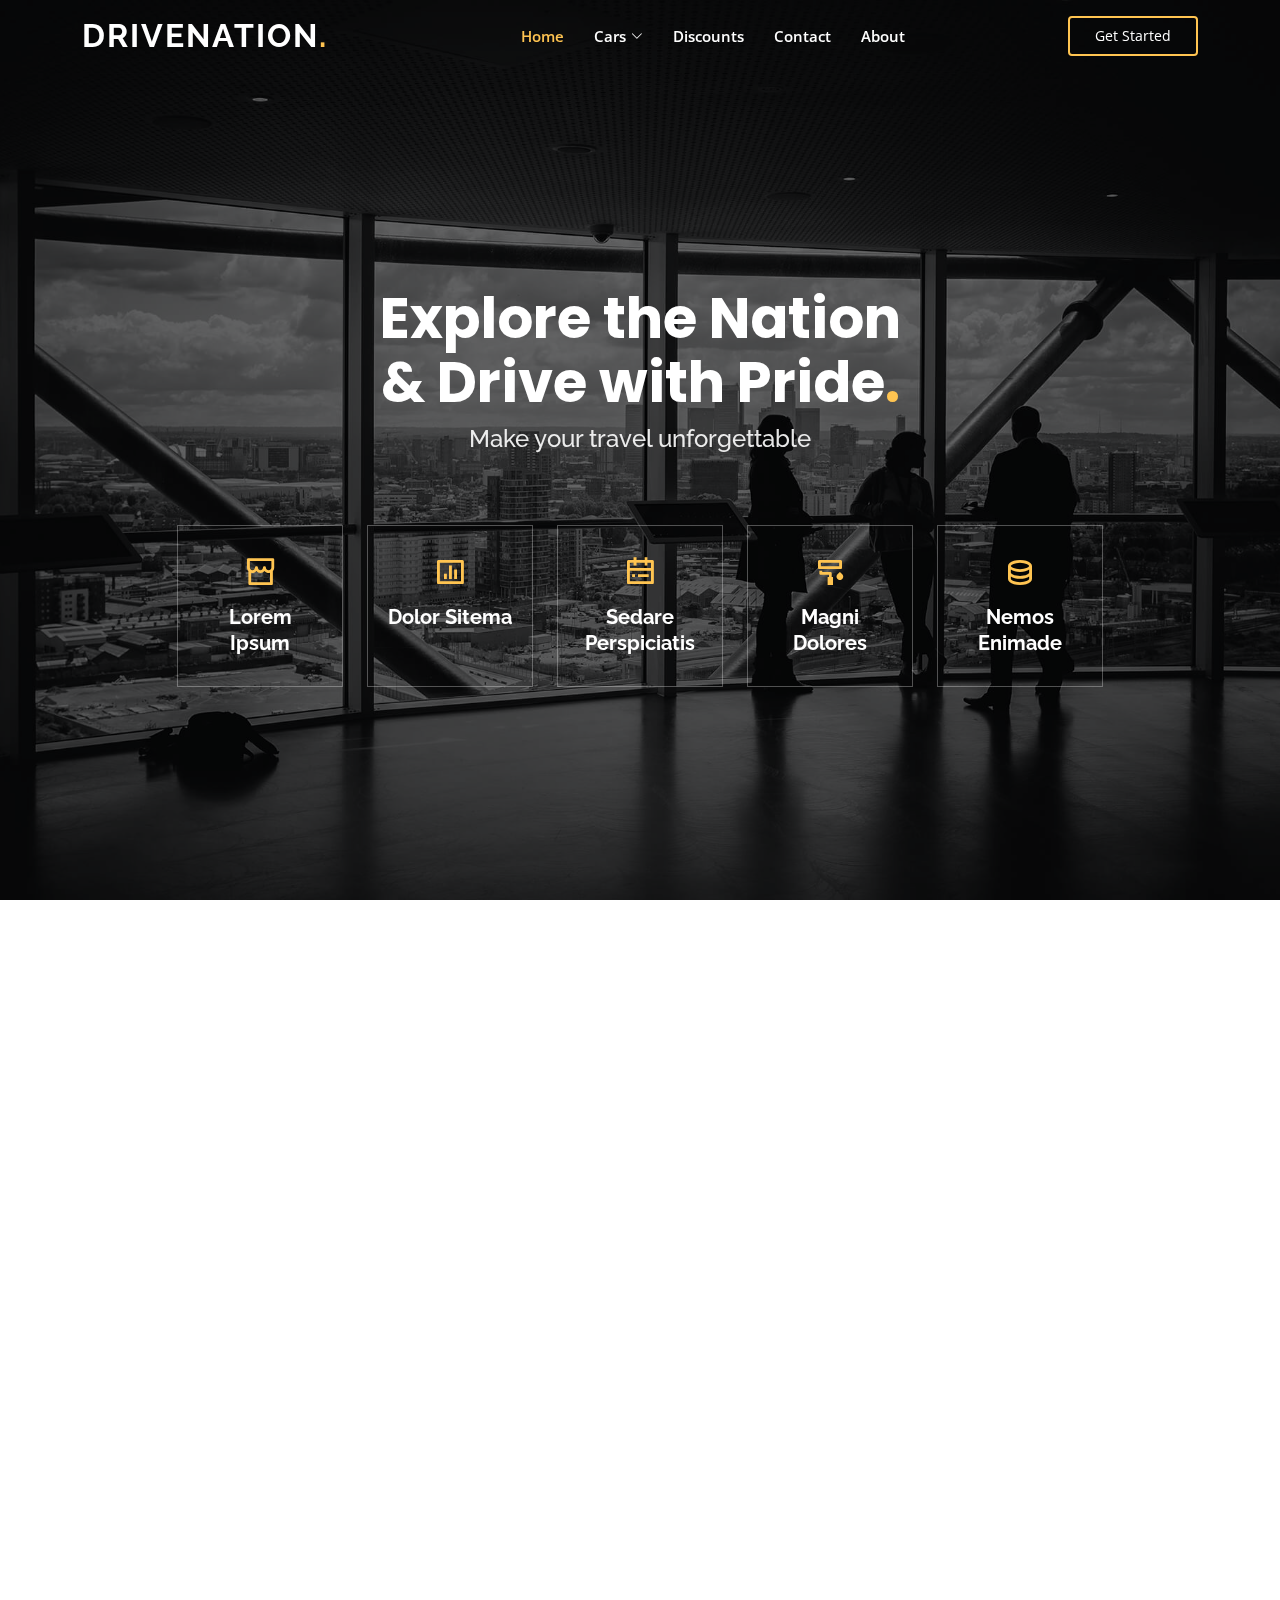
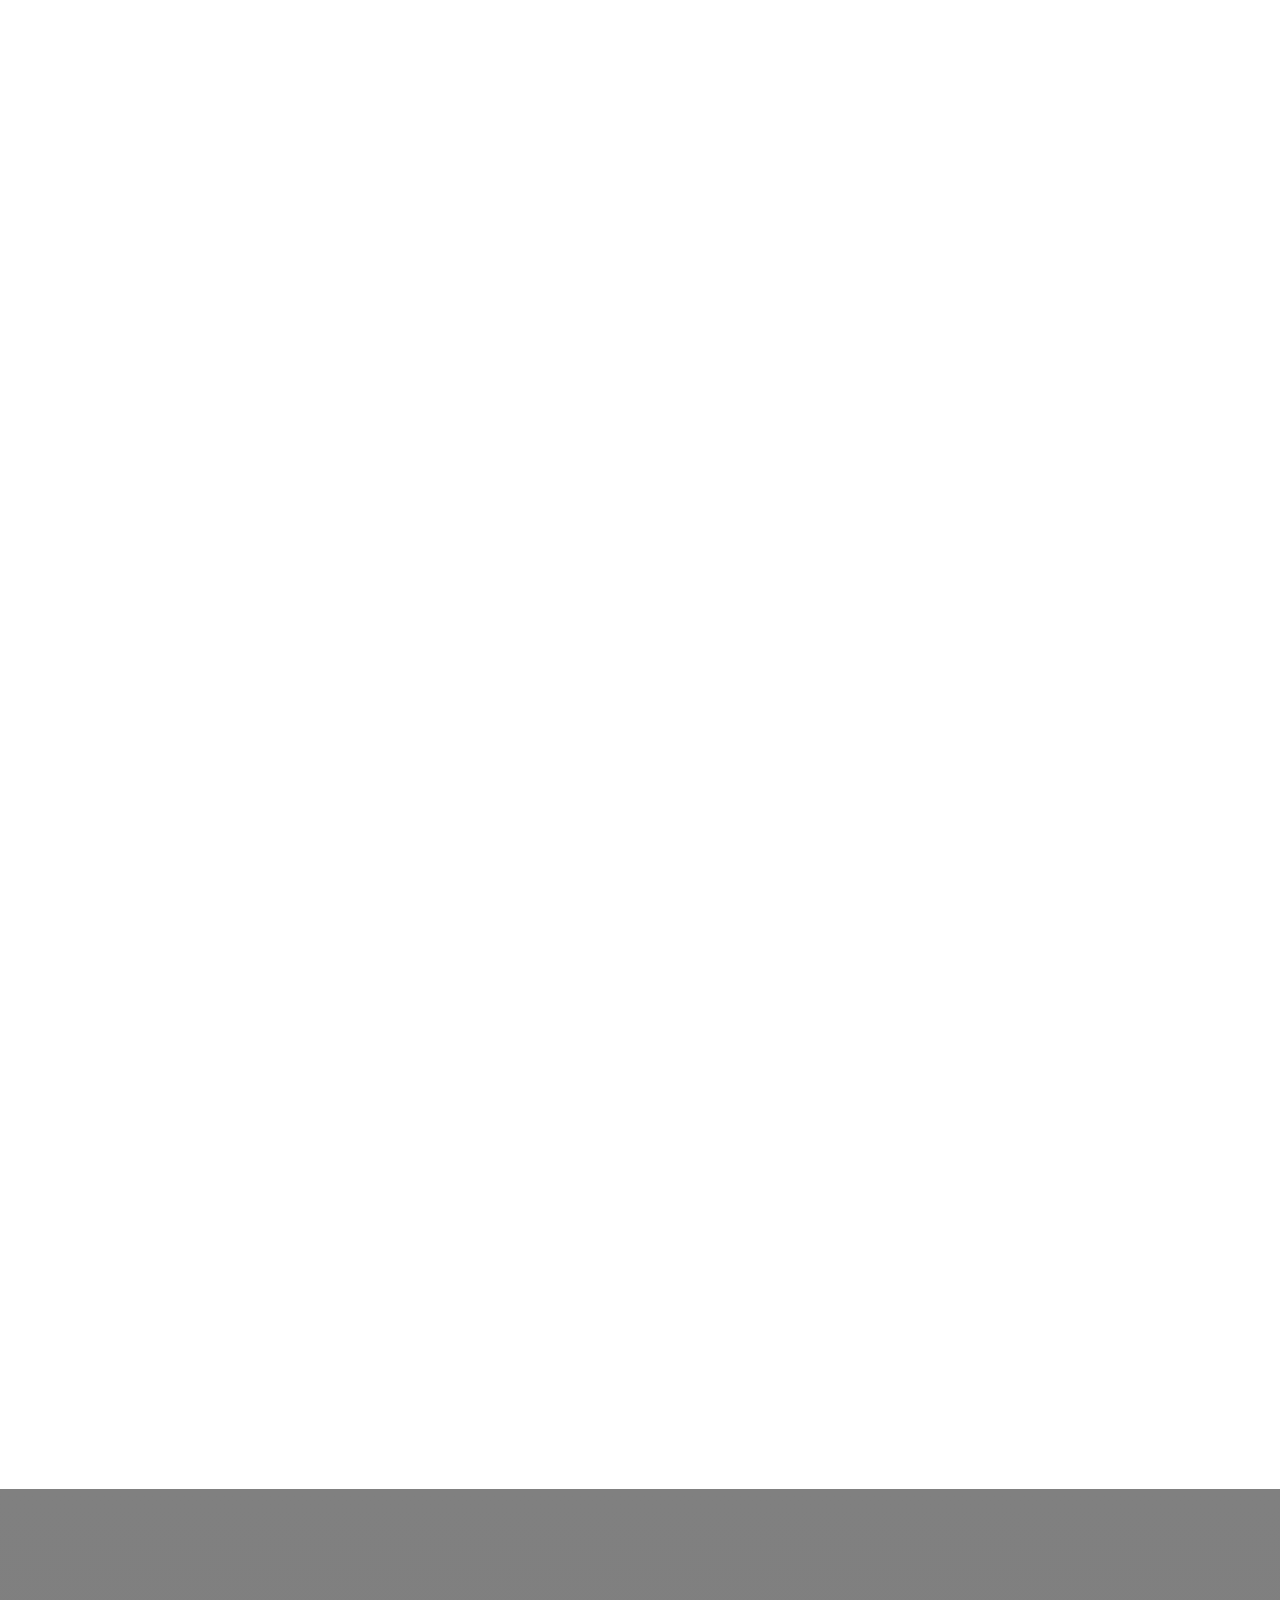
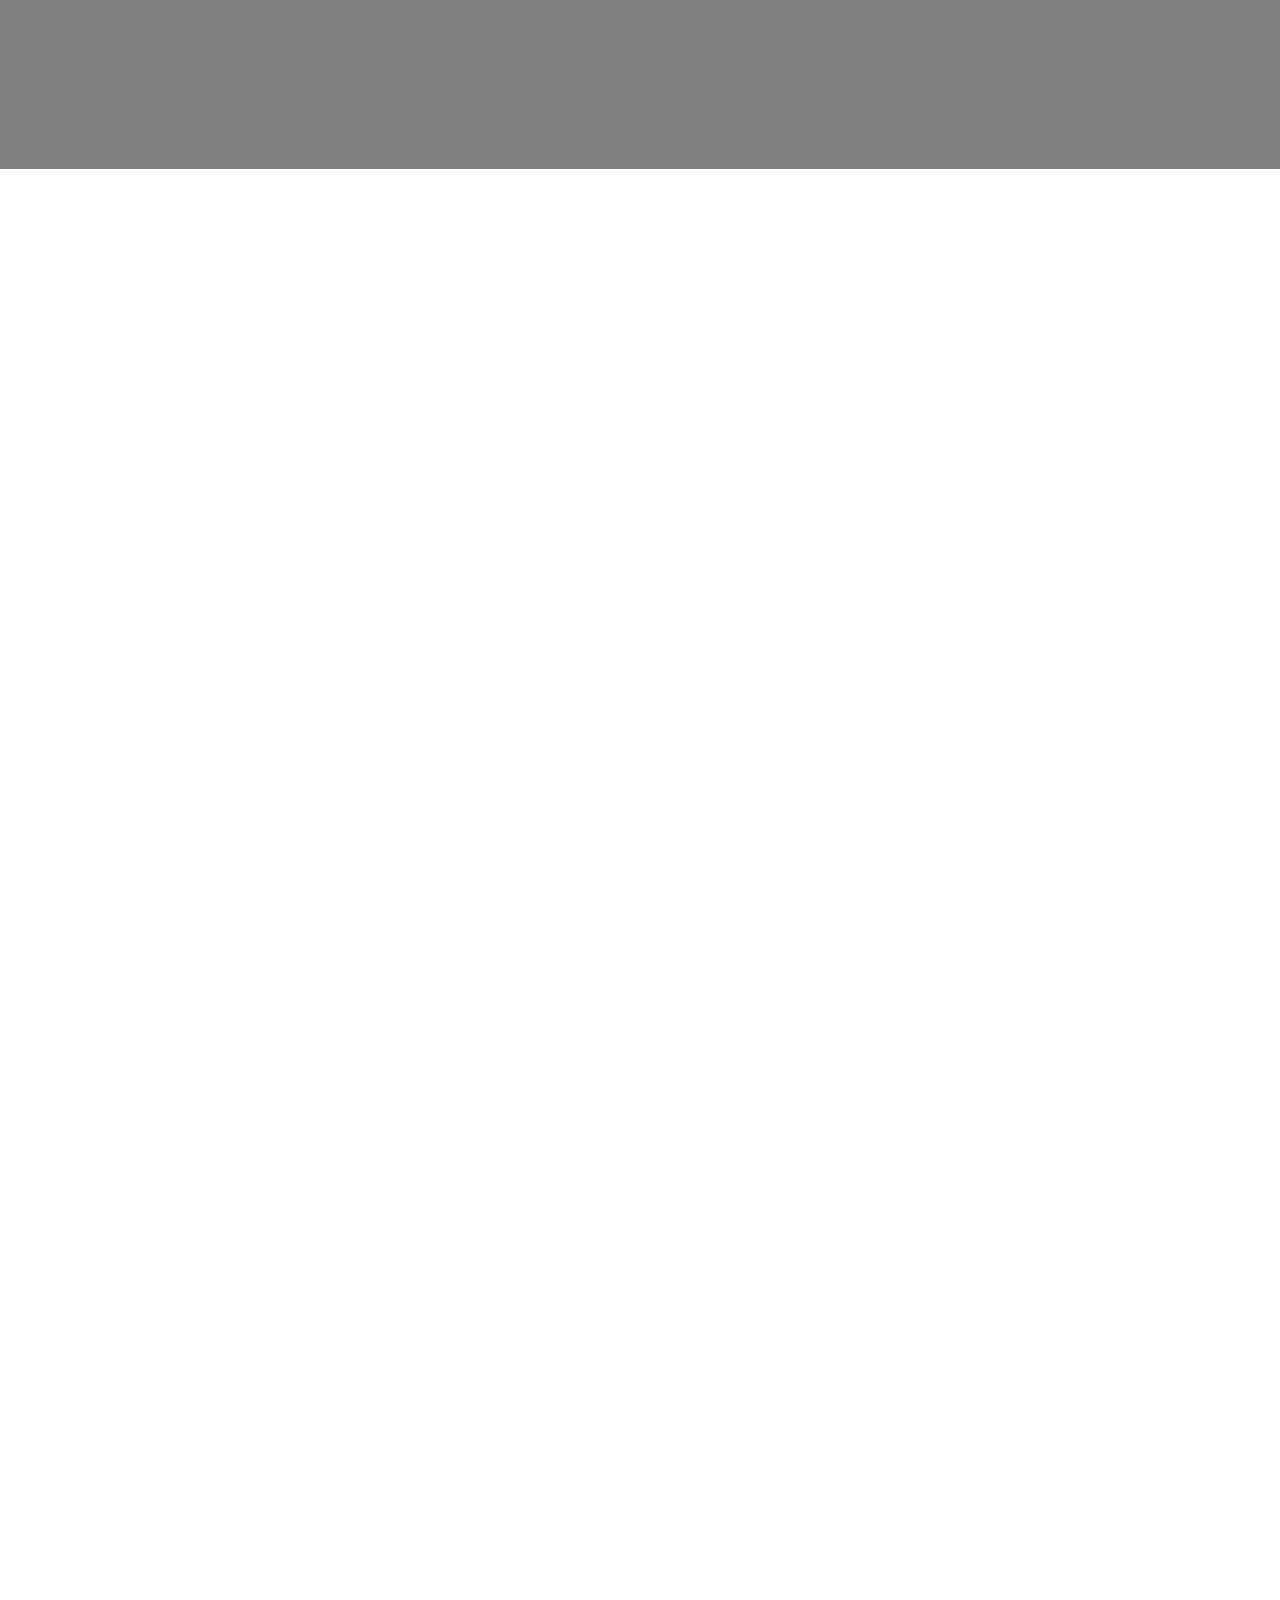
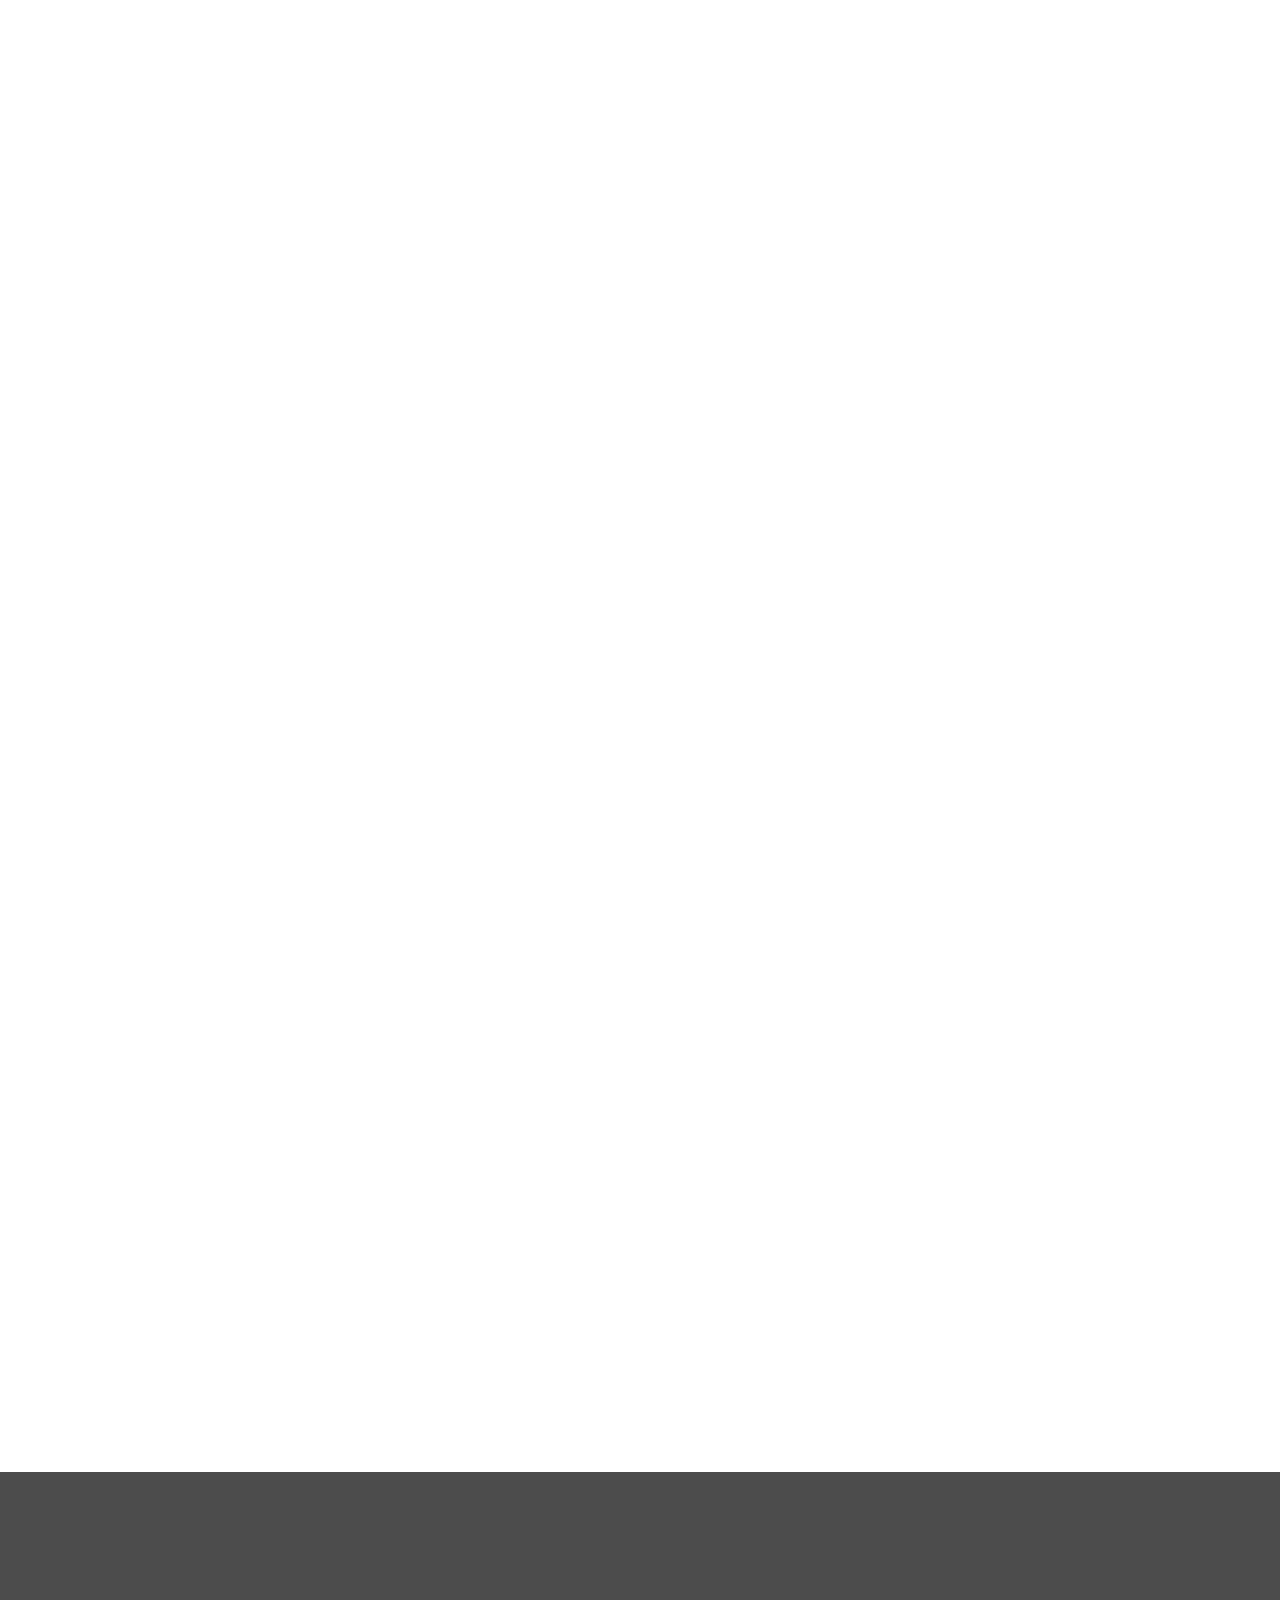
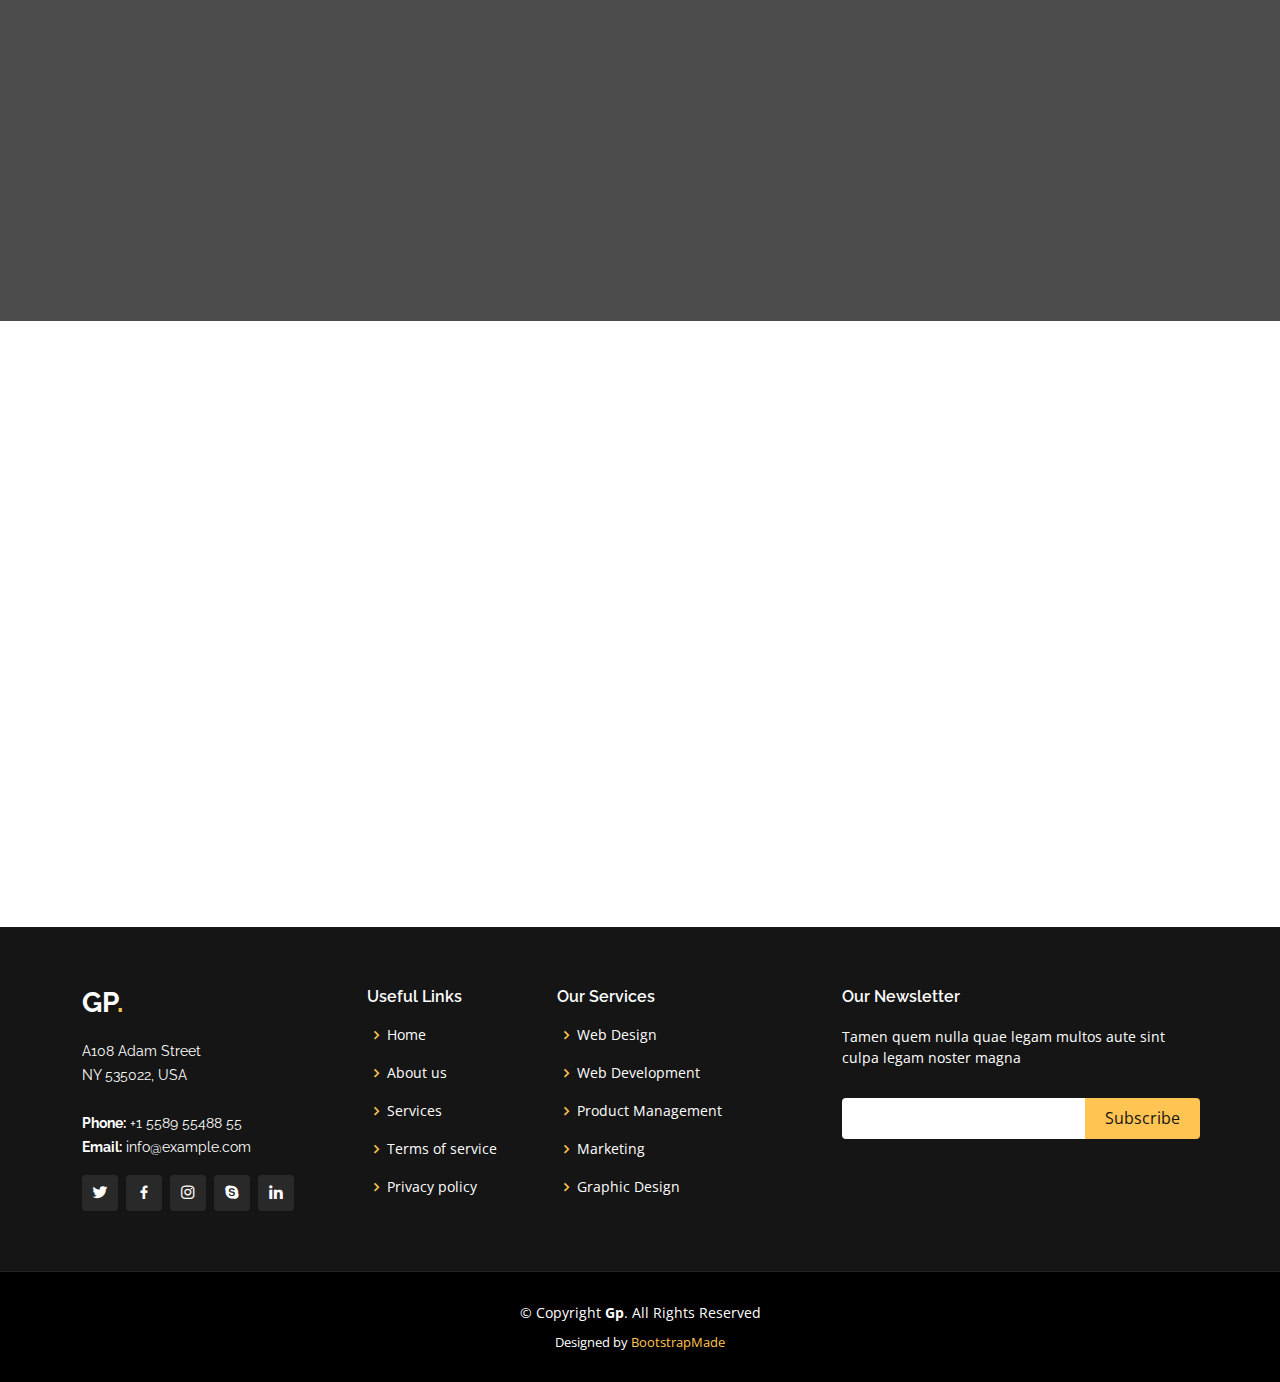
==== commit a0169e02: "Connected Contact part correctly" ====
--- a/landingPageTemplate/index.html
+++ b/landingPageTemplate/index.html
@@ -94,9 +94,9 @@
               <li><a href="#">SUV</a></li>
             </ul>
           </li>
-          <li><a class="nav-link scrollto " href="#discounts">Discounts</a></li>
+          <li><a class="nav-link scrollto " href="#services">Discounts</a></li>
           <li><a class="nav-link scrollto" href="#contact">Contact</a></li>
-          <li><a class="nav-link scrollto" href="#about">About</a></li>
+          <li><a class="nav-link scrollto" href="#team">About</a></li>
         </ul>
         <i class="bi bi-list mobile-nav-toggle"></i>
       </nav> <!-- .navbar -->
@@ -314,6 +314,77 @@
       </div>
     </section><!-- End Cta Section -->
 
+    <!-- ======= Contact Section ======= -->
+    <section id="contact" class="contact">
+      <div class="container" data-aos="fade-up">
+
+        <div class="section-title">
+          <h2>Contact</h2>
+          <p>Contact Us</p>
+        </div>
+
+        <div>
+          <iframe style="border:0; width: 100%; height: 270px;" src="https://www.google.com/maps/embed?pb=!1m14!1m8!1m3!1d12097.433213460943!2d-74.0062269!3d40.7101282!3m2!1i1024!2i768!4f13.1!3m3!1m2!1s0x0%3A0xb89d1fe6bc499443!2sDowntown+Conference+Center!5e0!3m2!1smk!2sbg!4v1539943755621" frameborder="0" allowfullscreen></iframe>
+        </div>
+
+        <div class="row mt-5">
+
+          <div class="col-lg-4">
+            <div class="info">
+              <div class="address">
+                <i class="bi bi-geo-alt"></i>
+                <h4>Location:</h4>
+                <p>A108 Adam Street, New York, NY 535022</p>
+              </div>
+
+              <div class="email">
+                <i class="bi bi-envelope"></i>
+                <h4>Email:</h4>
+                <p>info@example.com</p>
+              </div>
+
+              <div class="phone">
+                <i class="bi bi-phone"></i>
+                <h4>Call:</h4>
+                <p>+1 5589 55488 55s</p>
+              </div>
+
+            </div>
+
+          </div>
+
+          <div class="col-lg-8 mt-5 mt-lg-0">
+
+            <form action="forms/contact.php" method="post" role="form" class="php-email-form">
+              <div class="row">
+                <div class="col-md-6 form-group">
+                  <input type="text" name="name" class="form-control" id="name" placeholder="Your Name" required>
+                </div>
+                <div class="col-md-6 form-group mt-3 mt-md-0">
+                  <input type="email" class="form-control" name="email" id="email" placeholder="Your Email" required>
+                </div>
+              </div>
+              <div class="form-group mt-3">
+                <input type="text" class="form-control" name="subject" id="subject" placeholder="Subject" required>
+              </div>
+              <div class="form-group mt-3">
+                <textarea class="form-control" name="message" rows="5" placeholder="Message" required></textarea>
+              </div>
+              <div class="my-3">
+                <div class="loading">Loading</div>
+                <div class="error-message"></div>
+                <div class="sent-message">Your message has been sent. Thank you!</div>
+              </div>
+              <div class="text-center"><button type="submit">Send Message</button></div>
+            </form>
+
+          </div>
+
+        </div>
+
+      </div>
+    </section><!-- End Contact Section -->
+
     <!-- ======= Portfolio Section ======= -->
     <section id="portfolio" class="portfolio">
       <div class="container" data-aos="fade-up">
@@ -597,6 +668,9 @@
       </div>
     </section><!-- End Testimonials Section -->
 
+     
+
+
     <!-- ======= Team Section ======= -->
     <section id="team" class="team">
       <div class="container" data-aos="fade-up">
@@ -685,77 +759,7 @@
       </div>
     </section><!-- End Team Section -->
 
-    <!-- ======= Contact Section ======= -->
-    <section id="contact" class="contact">
-      <div class="container" data-aos="fade-up">
-
-        <div class="section-title">
-          <h2>Contact</h2>
-          <p>Contact Us</p>
-        </div>
-
-        <div>
-          <iframe style="border:0; width: 100%; height: 270px;" src="https://www.google.com/maps/embed?pb=!1m14!1m8!1m3!1d12097.433213460943!2d-74.0062269!3d40.7101282!3m2!1i1024!2i768!4f13.1!3m3!1m2!1s0x0%3A0xb89d1fe6bc499443!2sDowntown+Conference+Center!5e0!3m2!1smk!2sbg!4v1539943755621" frameborder="0" allowfullscreen></iframe>
-        </div>
-
-        <div class="row mt-5">
-
-          <div class="col-lg-4">
-            <div class="info">
-              <div class="address">
-                <i class="bi bi-geo-alt"></i>
-                <h4>Location:</h4>
-                <p>A108 Adam Street, New York, NY 535022</p>
-              </div>
-
-              <div class="email">
-                <i class="bi bi-envelope"></i>
-                <h4>Email:</h4>
-                <p>info@example.com</p>
-              </div>
-
-              <div class="phone">
-                <i class="bi bi-phone"></i>
-                <h4>Call:</h4>
-                <p>+1 5589 55488 55s</p>
-              </div>
-
-            </div>
-
-          </div>
-
-          <div class="col-lg-8 mt-5 mt-lg-0">
-
-            <form action="forms/contact.php" method="post" role="form" class="php-email-form">
-              <div class="row">
-                <div class="col-md-6 form-group">
-                  <input type="text" name="name" class="form-control" id="name" placeholder="Your Name" required>
-                </div>
-                <div class="col-md-6 form-group mt-3 mt-md-0">
-                  <input type="email" class="form-control" name="email" id="email" placeholder="Your Email" required>
-                </div>
-              </div>
-              <div class="form-group mt-3">
-                <input type="text" class="form-control" name="subject" id="subject" placeholder="Subject" required>
-              </div>
-              <div class="form-group mt-3">
-                <textarea class="form-control" name="message" rows="5" placeholder="Message" required></textarea>
-              </div>
-              <div class="my-3">
-                <div class="loading">Loading</div>
-                <div class="error-message"></div>
-                <div class="sent-message">Your message has been sent. Thank you!</div>
-              </div>
-              <div class="text-center"><button type="submit">Send Message</button></div>
-            </form>
-
-          </div>
-
-        </div>
-
-      </div>
-    </section><!-- End Contact Section -->
-
+   
   </main><!-- End #main -->
 
   <!-- ======= Footer ======= -->
